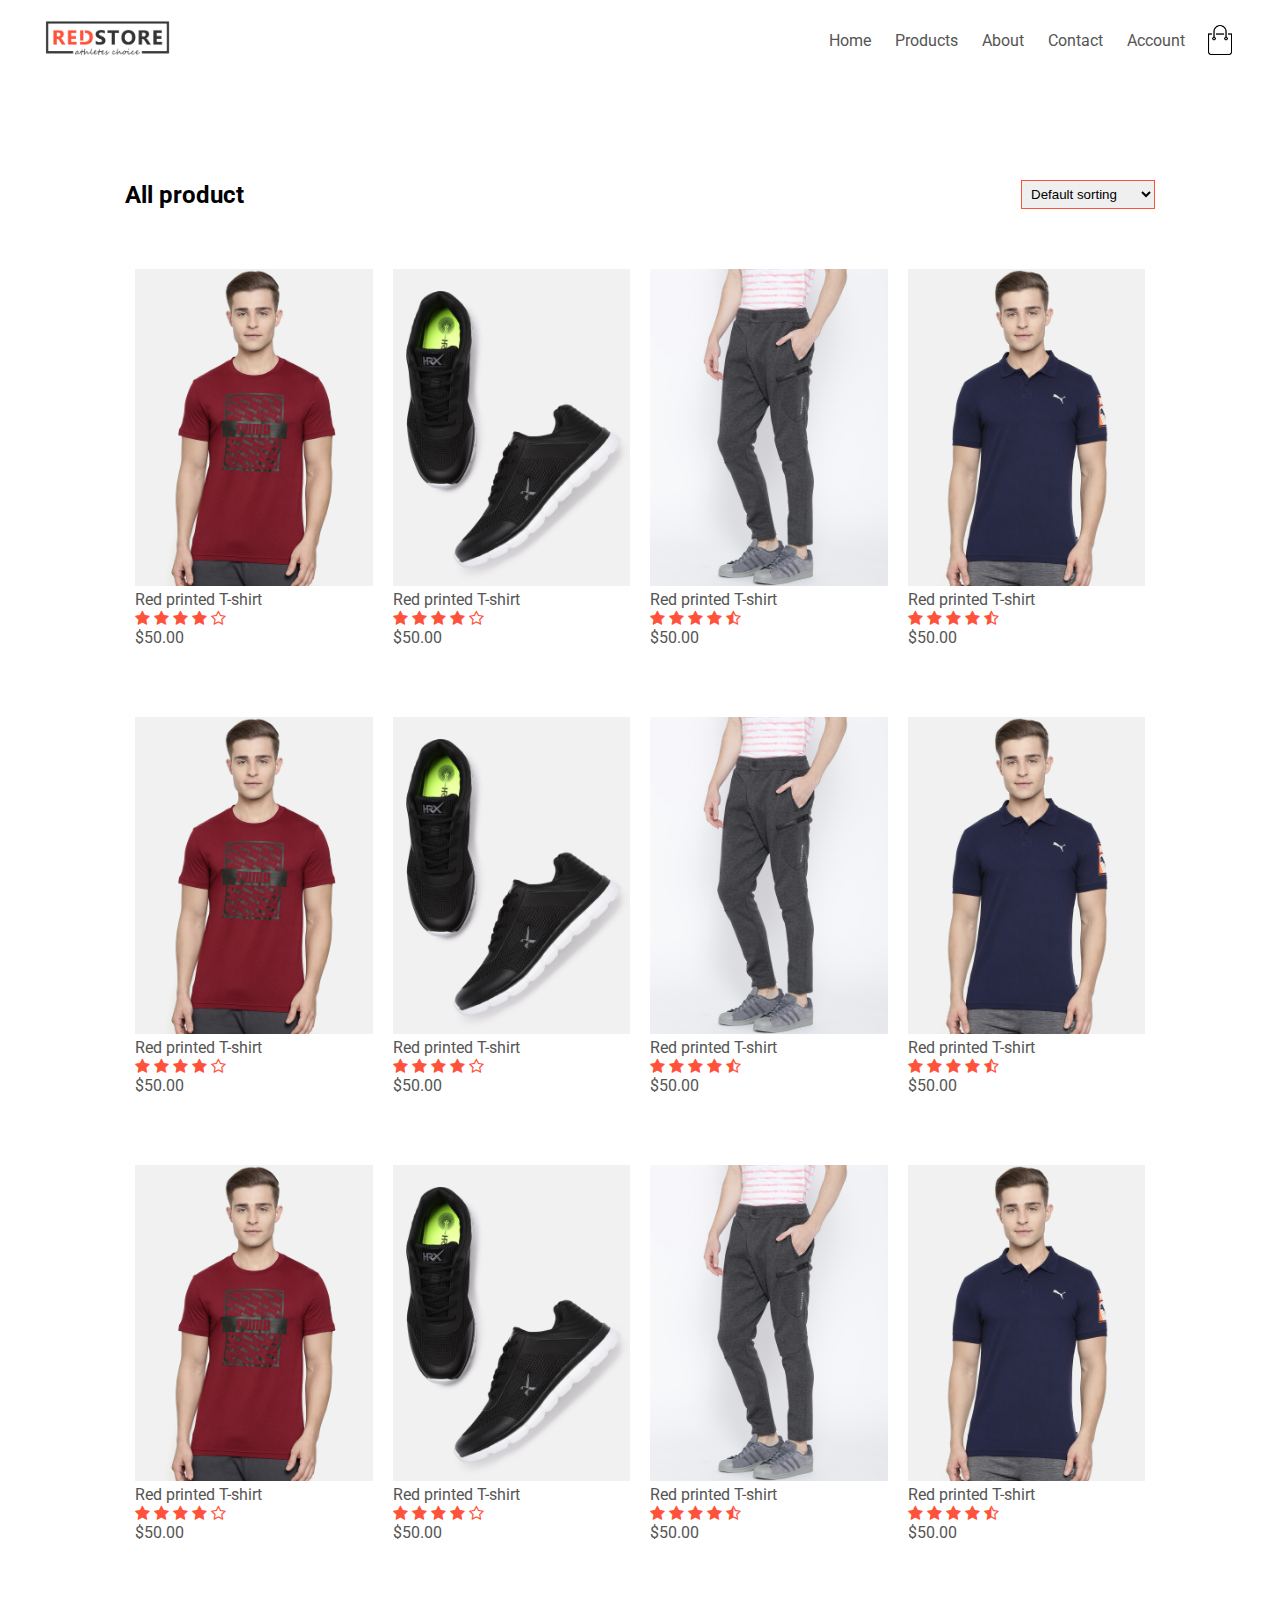
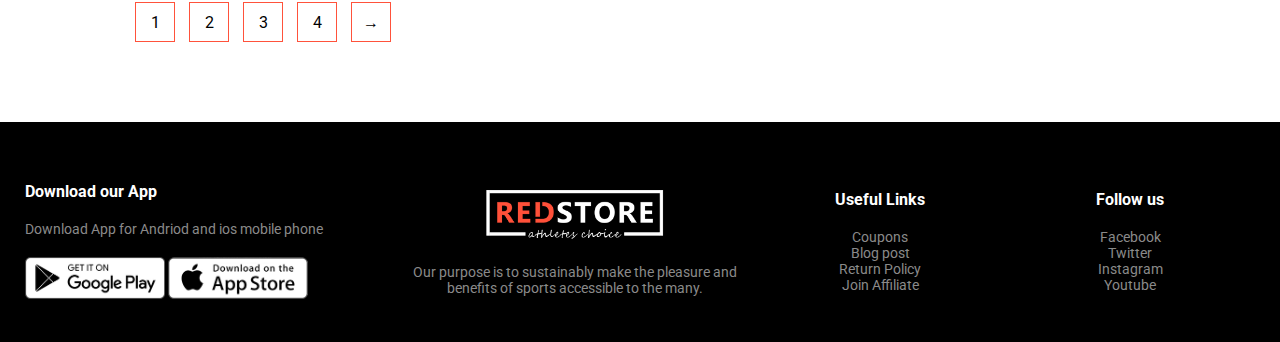
==== product.html @ 9337bf9f "adding code" ====
<!DOCTYPE html>
<html lang="en">
<head>
    <meta charset="UTF-8">
    <meta name="viewport" content="width=device-width, initial-scale=1.0">
    <title> all product ecommerce</title>
    <link rel="stylesheet" href="style.css">
    <link rel="stylesheet" href="https://stackpath.bootstrapcdn.com/font-awesome/4.7.0/css/font-awesome.min.css">
    <link href="https://fonts.googleapis.com/css2?family=Cabin&family=Modak&family=Roboto:ital,wght@1,500&display=swap" rel="stylesheet"
</head>
<body>
        <div class="container">
        <div class="navbar">
            <div class="logo">
                <img src="images/logo.png" width="125px" alt="">
            </div>
            <nav>
                <ul id="menuitems">
                    <li><a href="index.html">Home</a></li>
                    <li><a href="product.html">Products</a></li>
                    <li><a href="">About</a></li>
                    <li><a href=""> Contact</a></li>
                    <li><a href="">Account</a></li>
                </ul>
            </nav>
            <img src="images/cart.png" width="30px" height="30px" alt="">
            <img src="images/menu.png" class="menu-icon" 
                onclick="menutoggle()" alt="">
            </div>
            
    </div>

    <div class="small-container">

        <div class="row row-2">
            <h2>All product</h2>
            <select>
                <option>Default sorting</option>
                <option>sort by price</option>
                <option>sort by popularity</option>
                <option> sort by rating</option>
                <option> sort by sale</option>
            </select>
        </div>
        <div class="row">
            <div class="col-4">
                <img src="images/product-1.jpg" alt="">
                <h4>Red printed T-shirt</h4>
                <div class="rating">
                    <i class="fa fa-star"></i>
                    <i class="fa fa-star"></i>
                    <i class="fa fa-star"></i>
                    <i class="fa fa-star"></i>
                    <i class="fa fa-star-o"></i>
                </div>
                <p>$50.00</p>
            </div>
            
            <div class="col-4">
                <img src="images/product-2.jpg" alt="">
                <h4>Red printed T-shirt</h4>
                <div class="rating">
                    <i class="fa fa-star"></i>
                    <i class="fa fa-star"></i>
                    <i class="fa fa-star"></i>
                    <i class="fa fa-star"></i>
                    <i class="fa fa-star-o"></i>
                </div>
                <p>$50.00</p>
            </div>
            <div class="col-4">
                <img src="images/product-3.jpg" alt="">
                <h4>Red printed T-shirt</h4>
                <div class="rating">
                    <i class="fa fa-star"></i>
                    <i class="fa fa-star"></i>
                    <i class="fa fa-star"></i>
                    <i class="fa fa-star"></i>
                    <i class="fa fa-star-half-o"></i>
                </div>
                <p>$50.00</p>
            </div>
            <div class="col-4">
                <img src="images/product-4.jpg" alt="">
                <h4>Red printed T-shirt</h4>
                <div class="rating">
                    <i class="fa fa-star"></i>
                    <i class="fa fa-star"></i>
                    <i class="fa fa-star"></i>
                    <i class="fa fa-star"></i>
                    <i class="fa fa-star-half-o"></i>
                </div>
                <p>$50.00</p>
            </div>
        </div>
        <div class="row">
            <div class="col-4">
                <img src="images/product-1.jpg" alt="">
                <h4>Red printed T-shirt</h4>
                <div class="rating">
                    <i class="fa fa-star"></i>
                    <i class="fa fa-star"></i>
                    <i class="fa fa-star"></i>
                    <i class="fa fa-star"></i>
                    <i class="fa fa-star-o"></i>
                </div>
                <p>$50.00</p>
            </div>
            
            <div class="col-4">
                <img src="images/product-2.jpg" alt="">
                <h4>Red printed T-shirt</h4>
                <div class="rating">
                    <i class="fa fa-star"></i>
                    <i class="fa fa-star"></i>
                    <i class="fa fa-star"></i>
                    <i class="fa fa-star"></i>
                    <i class="fa fa-star-o"></i>
                </div>
                <p>$50.00</p>
            </div>
            <div class="col-4">
                <img src="images/product-3.jpg" alt="">
                <h4>Red printed T-shirt</h4>
                <div class="rating">
                    <i class="fa fa-star"></i>
                    <i class="fa fa-star"></i>
                    <i class="fa fa-star"></i>
                    <i class="fa fa-star"></i>
                    <i class="fa fa-star-half-o"></i>
                </div>
                <p>$50.00</p>
            </div>
            <div class="col-4">
                <img src="images/product-4.jpg" alt="">
                <h4>Red printed T-shirt</h4>
                <div class="rating">
                    <i class="fa fa-star"></i>
                    <i class="fa fa-star"></i>
                    <i class="fa fa-star"></i>
                    <i class="fa fa-star"></i>
                    <i class="fa fa-star-half-o"></i>
                </div>
                <p>$50.00</p>
            </div>
        </div>
        <div class="row">
            <div class="col-4">
                <img src="images/product-1.jpg" alt="">
                <h4>Red printed T-shirt</h4>
                <div class="rating">
                    <i class="fa fa-star"></i>
                    <i class="fa fa-star"></i>
                    <i class="fa fa-star"></i>
                    <i class="fa fa-star"></i>
                    <i class="fa fa-star-o"></i>
                </div>
                <p>$50.00</p>
            </div>
            
            <div class="col-4">
                <img src="images/product-2.jpg" alt="">
                <h4>Red printed T-shirt</h4>
                <div class="rating">
                    <i class="fa fa-star"></i>
                    <i class="fa fa-star"></i>
                    <i class="fa fa-star"></i>
                    <i class="fa fa-star"></i>
                    <i class="fa fa-star-o"></i>
                </div>
                <p>$50.00</p>
            </div>
            <div class="col-4">
                <img src="images/product-3.jpg" alt="">
                <h4>Red printed T-shirt</h4>
                <div class="rating">
                    <i class="fa fa-star"></i>
                    <i class="fa fa-star"></i>
                    <i class="fa fa-star"></i>
                    <i class="fa fa-star"></i>
                    <i class="fa fa-star-half-o"></i>
                </div>
                <p>$50.00</p>
            </div>
            <div class="col-4">
                <img src="images/product-4.jpg" alt="">
                <h4>Red printed T-shirt</h4>
                <div class="rating">
                    <i class="fa fa-star"></i>
                    <i class="fa fa-star"></i>
                    <i class="fa fa-star"></i>
                    <i class="fa fa-star"></i>
                    <i class="fa fa-star-half-o"></i>
                </div>
                <p>$50.00</p>
            </div>
        </div>
        <div class="page-btn">
            <span>1</span>
            <span>2</span>
            <span>3</span>
            <span>4</span>
            <span>&#8594;</span>
        </div>
        
    </div></div></div>
    
    
    <!-- footer -->
    <div class="footer">
        <div class="container">
            <div class="row">
                <div class="footer-col-1">
                    <h3>
                        Download our App
                    </h3>
                    <p>Download App for Andriod and ios mobile phone</p>
                    <div class="app-logo">
                        <img src="images/play-store.png" alt="">
                        <img src="images/app-store.png" alt="">
                    </div>
                </div>
                <div class="footer-col-2">
                   <img src="images/logo-white.png" alt="">
                    <p>Our purpose is to sustainably make the pleasure and benefits of sports accessible to the many.</p>
                </div>
                <div class="footer-col-3">
                    <h3>Useful Links</h3>
                    <ul>
                        <li>Coupons</li>
                        <li>Blog post</li>
                        <li>Return Policy</li>
                        <li>Join Affiliate</li>
                    </ul>
                </div>
                <div class="footer-col-4">
                    <h3>Follow us</h3>
                    <ul>
                        <li>Facebook</li>
                        <li> Twitter</li>
                        <li> Instagram</li>
                        <li> Youtube</li>
                    </ul>
                </div>
            </div>
        </div>
    </div>
    <!-- js for toggle -->
    <script>
        var menuitems = document.getElementById("menuitems");

        menuitems.style.maxHeight = "0px";

        function menutoggle(){
            if(menuitems.style.maxHeight == "0px"){
                menuitems.style.maxHeight = "200px";
            }
            else{
                menuitems.style.maxHeight = "0px"
            }
        }
    </script>

</body>
</html>
---- style.css ----
*{
    margin: 0;
    padding: 0;
    box-sizing:border-box ;
} 
.navbar{
    display: flex;
    align-items: center;
    padding: 20px;
}
body{
    font-family: font-family: 'Cabin', sans-serif;
    font-family: 'Modak', cursive;
    font-family: 'Roboto', sans-serif;;
}
nav{
    flex: 1;
    text-align: right;
}
nav ul{
    display: inline;
    list-style-type: none;
}
nav ul li{
    display: inline-block;
    margin-right: 20px;
}
a{
    text-decoration: none;
    color: #555;
}
p{
    color: #555;
}
.container{
    max-width: 1300px;
    margin: auto;
    padding-left: 25px;
    padding-right: 25px;
}
.row{
    display: flex;
    align-items: center;
    flex-wrap: wrap;
    justify-content: space-around;
}
.col-2{
    flex-basis: 50%;
    min-width: 300px;
}
.col-2 img{
    max-width: 100%;
    padding: 50px 0;
}
div{
    /* border: 2px solid black; */
}
.col-2 h1{
    font-size: 50px;
    line-height: 60px;
    margin: 25px 0;
}
.btn{
    display: inline-block;
    background: #ff523b;
    color:#fff;
    padding: 8px 30px;
    margin: 30px 0;
    border-radius: 30px;
    transition:background 0.5s ;

}.btn:hover{
    background: #563434;
}
.header{
    background: radial-gradient(#fff, #ffd6d6);
}
.header .row{
    margin-top:70px; ;
}
.categories{
    margin:70px 0;
}
.col-3{
    flex-basis: 30%;
    min-width: 250px;
    margin-bottom: 30px;
}
.col-3 img{
    width: 100% ;
}
.small-container{
    max-width: 1080px;
    margin: auto;
    padding-left: 25px;
    padding-right: 25px;
}
.col-4{
    flex-basis: 25%;
    padding:10px;
    min-width: 200px;
    margin-bottom: 50px;
    transition: transform 0.5s;
}
.col-4 img{
    width: 100%;
}
.title{
    text-align: center;
    margin: 0 auto 80px;
    position: relative;
    line-height:60px;
    color:#555;
}
.title::after{
    content: '';
    background: #ff523b;
    width: 80px;
    height: 5px;
    border-radius: 5px;
    position: absolute;
    bottom: 0;
    left: 50%;
    transform: translateX(-50%);
}
h4{
    color: #555;
    font-weight: normal;
}
.col-4 p{
    font: 14px;
}
.rating .fa{
    color: #ff523b;
}
.col-4:hover{
    transform: translateY(-10px);
}
.offer{
    background: radial-gradient(#fff, #ffd6d6);
    margin-top: 80px;
    padding: 30px 0;
}
.col-2 .offer-img{
    padding: 100px;
}
small{
    color: #555;
}
/* testimonial */
.testimonial{
    padding-top: 100px;
}
.testimonial .col-3{
    text-align: center;
    padding:40px 20px ;
    box-shadow:  0 0 20px 0px rgba(0,0,0,0.1);
    cursor: pointer;
    transition: transform 0.5s;
}
.testimonial .col-3 img{
    width: 50px;
    margin-top: 20px;
    border-radius: 50%;
}
.testimonial .col-3:hover{
    transform: translateY(-10px)
}
.fa-quote-left{
    font-size: 34px;
    color: #ff523b;
}
.col-3 p{
    font-size: 12px;
    margin: 12px 0;
    color: #777;
}
.testimonial .col-3 h3{
    font-weight: 600;
    color: #555;
    font-size: 16px;
}
/* brands */
.brands{
    margin: 100px auto;
}
.col-5{
    width: 160px;
}
.col-5 img{
    width: 100%;
    cursor: pointer;
    filter: grayscale(100%);
}
.col-5 img:hover{
    filter: grayscale(0);
}

.footer{
    background: #000;
    color: #8a8a8a;
    font-size: 14px;
    padding: 60px 0 20px;

}
.footer p{
    color: #8a8a8a;
}
.footer h3{
     color: #fff;
     margin-bottom: 20px;
}
.footer-col-1, .footer-col-2, .footer-col-3, .footer-col-4{
    min-width: 250px;
    margin-bottom: 20px;
}
.footer-col-1{
    flex-basis: 30%;
}
.footer-col-2{
    flex: 1;
    text-align: center;
}
.footer-col-2 img{
    width: 180px;
    margin-bottom:20px;
}
.footer-col-3, .footer-col-4{
    flex-basis: 12%;
    text-align: center;
}
ul{
    list-style-type: none;
}
.app-logo{
    margin-top: 20px;
}
.app-logo img{
    width: 140px;
}
.menu-icon{
    width: 28px;
    margin-left: 20px;
    display: none;
}

/* media quary for menu */
@media only screen and (max-width: 800px){
    nav ul{
        position: absolute;
        top: 70px;
        left:0;
        background: #333;
        width: 100%;
        overflow: hidden;
        transition: max-height 0.5s;
    }
    nav ul li{
        display: block;
        margin-right: 50px;
        margin-top: 10px;
        margin-bottom: 10px;
    }
    nav ul li a{
        color: #fff;
    }
    .menu-icon{
        display: block;
        cursor: pointer;
    }
}

/* all product */
.row-2{
    justify-content: space-between;
    margin: 100px auto 50px;
}
select{
    border: 1px solid #ff523b ;
    padding: 5px;
}
select:focus{
    outline: none;
}
.page-btn{
    margin: 0 auto 80px;
}
.page-btn span{
    display: inline-block;
    border: 1px solid #ff523b;
    margin-left: 10px;
    width: 40px;
    height: 40px;
    text-align: center;
    line-height: 40px;
    cursor: pointer;
}
.page-btn span:hover{
    background: #ff523b;
    color: white;
}


/* media query for 600px */
@media only screen and (max-width: 600px){
    .row{
        text-align: center;
    }
    .col-2,.col-3, .col-4{
        flex-basis: 100%;
    }
}
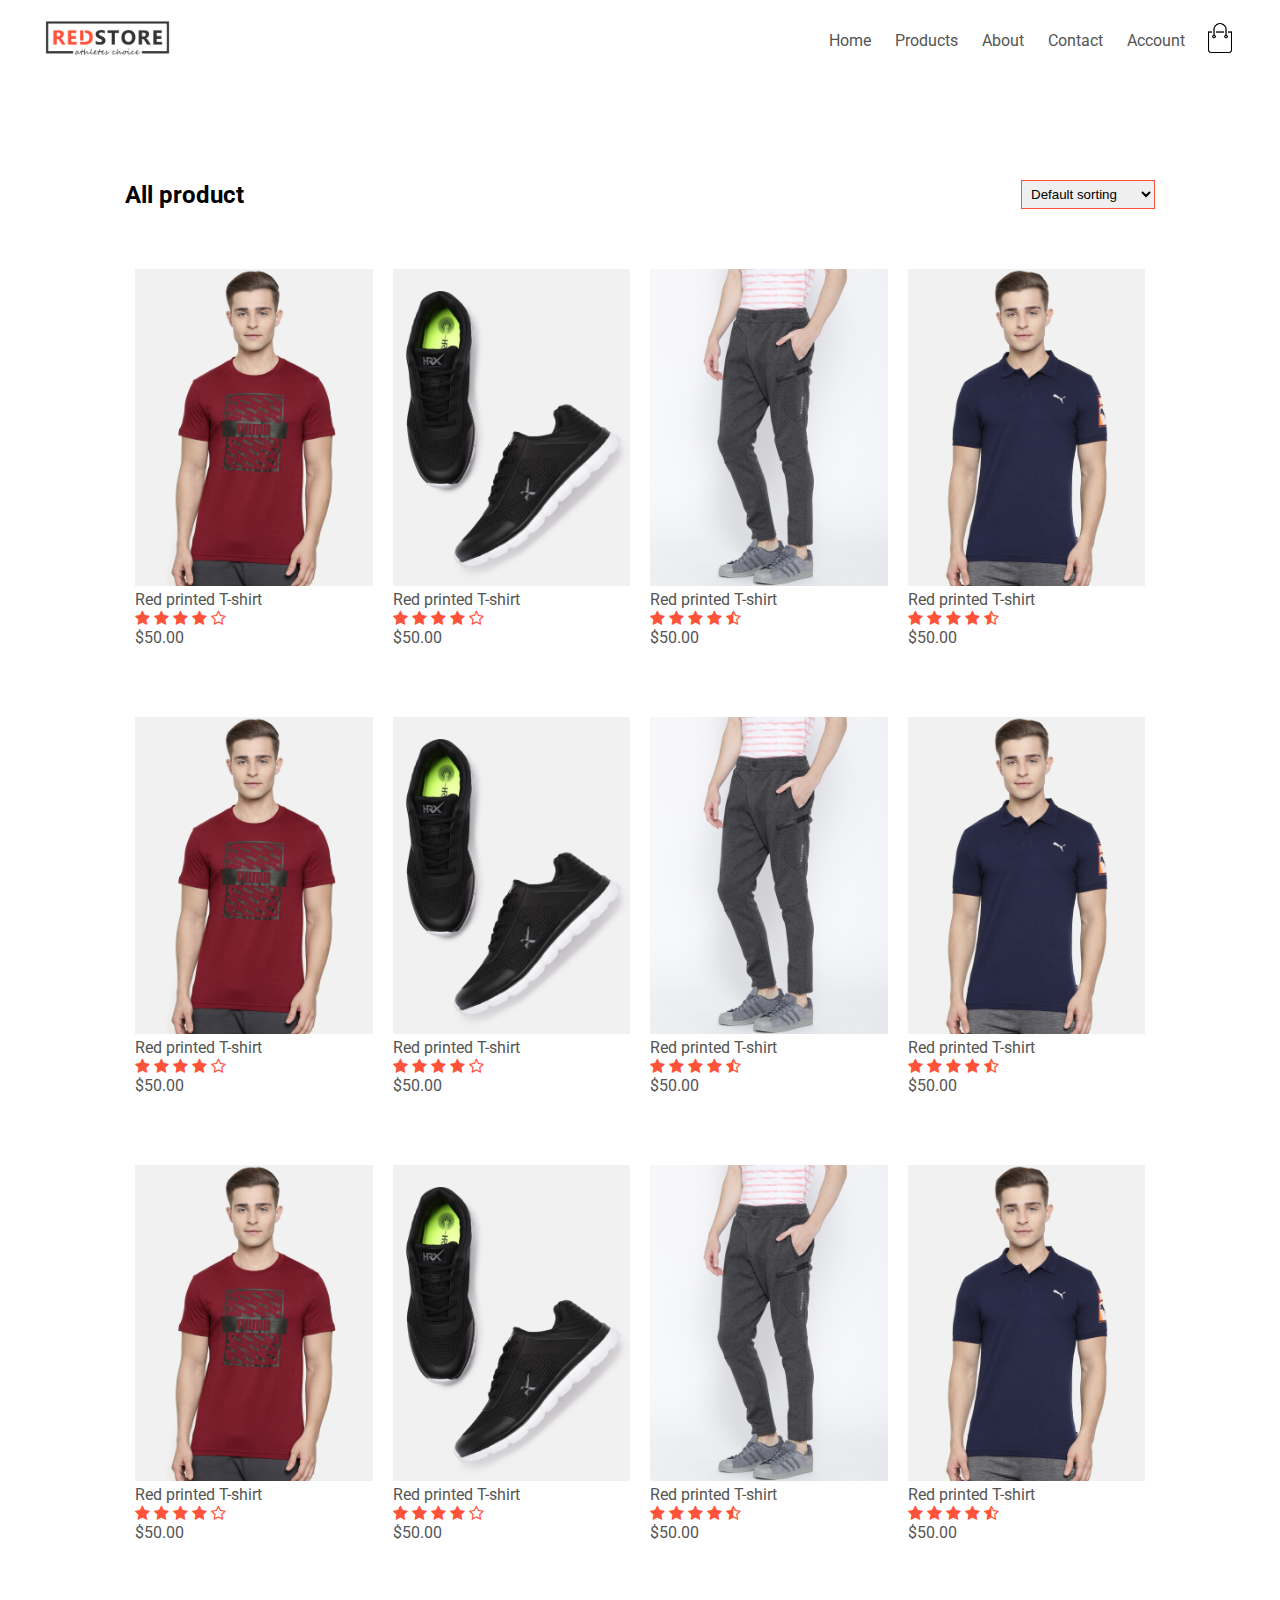
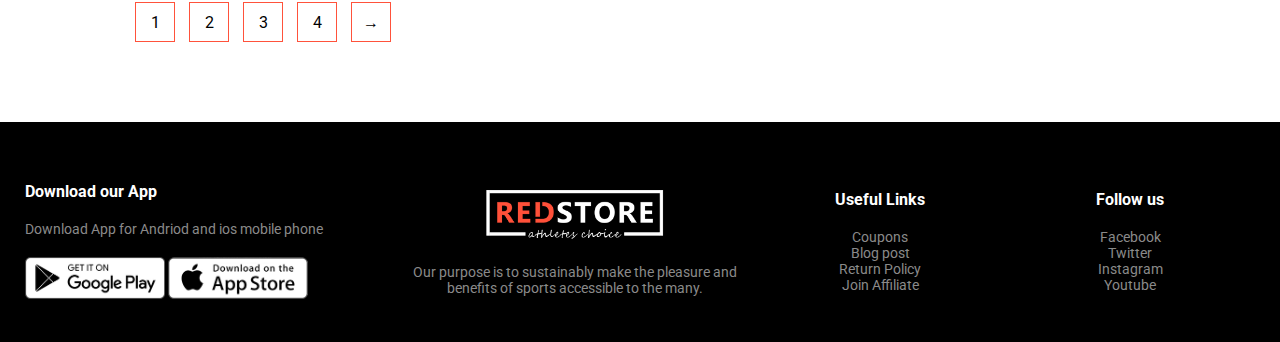
==== commit 5f1751b9: "final" ====
--- a/product.html
+++ b/product.html
@@ -18,12 +18,13 @@
                 <ul id="menuitems">
                     <li><a href="index.html">Home</a></li>
                     <li><a href="product.html">Products</a></li>
-                    <li><a href="">About</a></li>
-                    <li><a href=""> Contact</a></li>
-                    <li><a href="">Account</a></li>
+                    <li><a href="#">About</a></li>
+                    <li><a href="#"> Contact</a></li>
+                    <li><a href="account.html">Account</a></li>
                 </ul>
             </nav>
-            <img src="images/cart.png" width="30px" height="30px" alt="">
+            <a href="cart.html"><img src="images/cart.png" width="30px" height="30px" alt=""></a>
+
             <img src="images/menu.png" class="menu-icon" 
                 onclick="menutoggle()" alt="">
             </div>
--- a/style.css
+++ b/style.css
@@ -9,7 +9,7 @@
     padding: 20px;
 }
 body{
-    font-family: font-family: 'Cabin', sans-serif;
+    font-family: 'Cabin', sans-serif;
     font-family: 'Modak', cursive;
     font-family: 'Roboto', sans-serif;;
 }
@@ -301,6 +301,203 @@
 }
 
 
+
+/* single product details  */
+
+.single-product{
+    margin-top: 80px;
+}
+.single-product .col-2 img{
+    padding: 0;
+}
+
+.single-product .col-2{
+    padding: 20px;
+}
+
+.single-product h4{
+    margin:20px;
+    font-size: 22px;
+    font-weight: bold;
+}
+
+.single-product select{
+    display: block;
+    padding: 10px;
+    margin-top: 20px;
+}
+
+.single-product input{
+    width: 50px;
+    height: 40px;
+    padding-left: 10px;
+    font-size: 20px;
+    margin-right: 10px;
+    border:1px solid #ff523b;
+}
+
+input:focus{
+    outline: none;
+}
+
+.single-product .fa{
+    color: #ff523b;
+    margin-left: 10px;
+}
+
+.small-img-row{
+    display: flex;
+    justify-content: space-between;
+}
+.small-img-col{
+    flex-basis: 24%;
+    cursor: pointer;
+}
+
+
+/* cart items */
+
+.cart-page{
+    margin: 80px auto;
+}
+table{
+    width: 100%;
+    border-collapse: collapse;
+}
+.cart-info{
+    display: flex;
+    flex-wrap: wrap;
+}
+th{
+    text-align: left;
+    padding: 5px;
+    color: #fff;
+    background: #ff523b;
+    font-weight: normal;
+}
+td{
+    padding: 10px 5px;
+}
+
+td input{
+    width: 40px;
+    height: 30px;
+    padding: 5px;
+}
+
+td a{
+    color: #ff523b;
+    font-size: 12px;
+}
+
+td img{
+    width: 80px;
+    height: 80px;
+    margin-right: 10px;
+}
+
+.total-price{
+    display: flex;
+    justify-content: flex-end;
+}
+
+.total-price table{
+    border-top: 3px solid #ff523b;
+    width: 100%;
+    max-width: 400px;
+}
+
+td:last-child{
+    text-align: right;
+}
+th:last-child{
+    text-align: right
+}
+
+/* account-page */
+
+.account-page{
+    padding: 50px 0;
+    background: radial-gradient(#fff, #ffd6d6);
+    
+}
+.form-container{
+    background-color: #fff;
+    width: 300px;
+    height: 400px;
+    position: relative;
+    text-align: center;
+    padding: 20px 0;
+    margin: auto;
+    box-shadow: 0 0 20px 0 rgba(0, 0, 0, 0.1);
+    overflow: hidden;
+}
+
+.form-container span{
+    font-weight: bold;
+    padding: 0 10px;
+    color: #555;
+    cursor: pointer;
+    width: 100px;
+    display: inline-block;
+}
+
+.form-btn {
+    display: inline-block;
+}
+.form-container form{
+    max-width: 300px;
+    padding: 0 20px;
+    position: absolute;
+    top: 130px;
+    transition: transform 1s;
+}
+
+form input{
+    width: 100%;
+    height: 30px;
+    margin: 10px 0;
+    padding: 0 10px;
+    border: 1px solid #ccc;
+}
+
+form .btn{
+    width: 100%;
+    border: none;
+    cursor: pointer;
+    margin: 10px 0;
+}
+
+form .btn:focus{
+    outline: none;
+}
+
+#LoginForm{
+    left: -300px;
+}
+
+#RegForm{
+    left: 0;
+}
+
+form a {
+    font-size: 12px;
+}
+#indicator{
+    width: 100px;
+    border: none;
+    background: #ff523b;
+    height: 3px;
+    margin-top: 8px;
+    transform: translateX(100px);
+    transition: transform 1s;
+
+}
+
+
+
+
+
 /* media query for 600px */
 @media only screen and (max-width: 600px){
     .row{
@@ -309,4 +506,18 @@
     .col-2,.col-3, .col-4{
         flex-basis: 100%;
     }
-}+    .single-product .row{
+        text-align: left;
+    }
+    .single-product .col-2{
+        padding: 20px 0;
+    }
+    .single-product h1{
+        font-size: 26px;
+        line-height: 32px;
+
+    }
+    .cart-info p{
+        display: none;
+    }
+}
